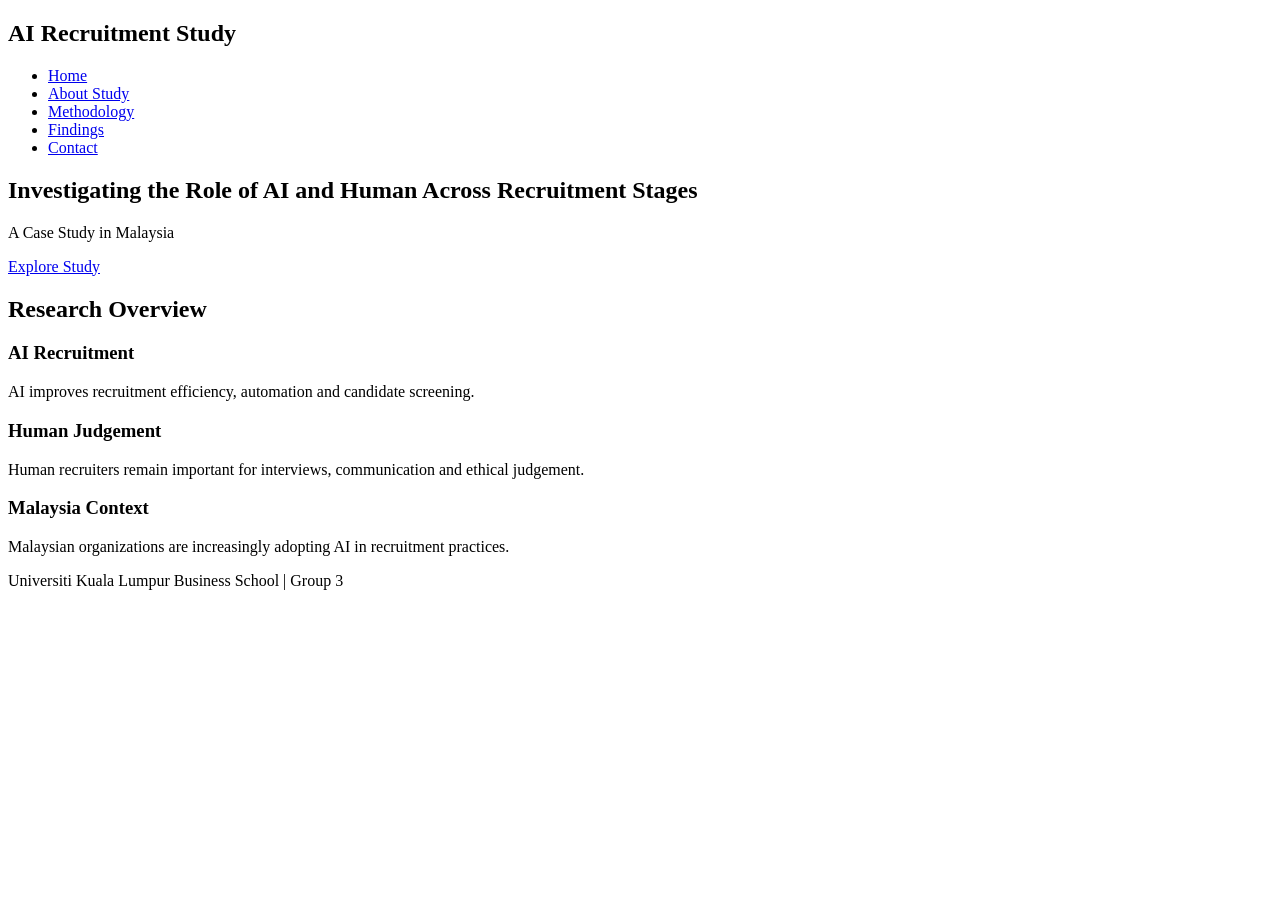
==== index.html @ f806a5e7 "Create index.html" ====
<!DOCTYPE html> <html lang="en"> <head> <meta charset="UTF-8" /> <meta name="viewport" content="width=device-width, initial-scale=1.0"/> <title>AI Recruitment Research</title> <link rel="stylesheet" href="style.css"> </head> <body> <header> <nav> <h1>AI Recruitment Study</h1> <ul> <li><a href="index.html">Home</a></li> <li><a href="about.html">About Study</a></li> <li><a href="methodology.html">Methodology</a></li> <li><a href="findings.html">Findings</a></li> <li><a href="contact.html">Contact</a></li> </ul> </nav> <div class="hero"> <h2>Investigating the Role of AI and Human Across Recruitment Stages</h2> <p> A Case Study in Malaysia </p> <a href="about.html" class="btn">Explore Study</a> </div> </header> <section class="section"> <h2>Research Overview</h2> <div class="cards"> <div class="card"> <h3>AI Recruitment</h3> <p> AI improves recruitment efficiency, automation and candidate screening. </p> </div> <div class="card"> <h3>Human Judgement</h3> <p> Human recruiters remain important for interviews, communication and ethical judgement. </p> </div> <div class="card"> <h3>Malaysia Context</h3> <p> Malaysian organizations are increasingly adopting AI in recruitment practices. </p> </div> </div> </section> <footer> <p>Universiti Kuala Lumpur Business School | Group 3</p> </footer> </body> </html>
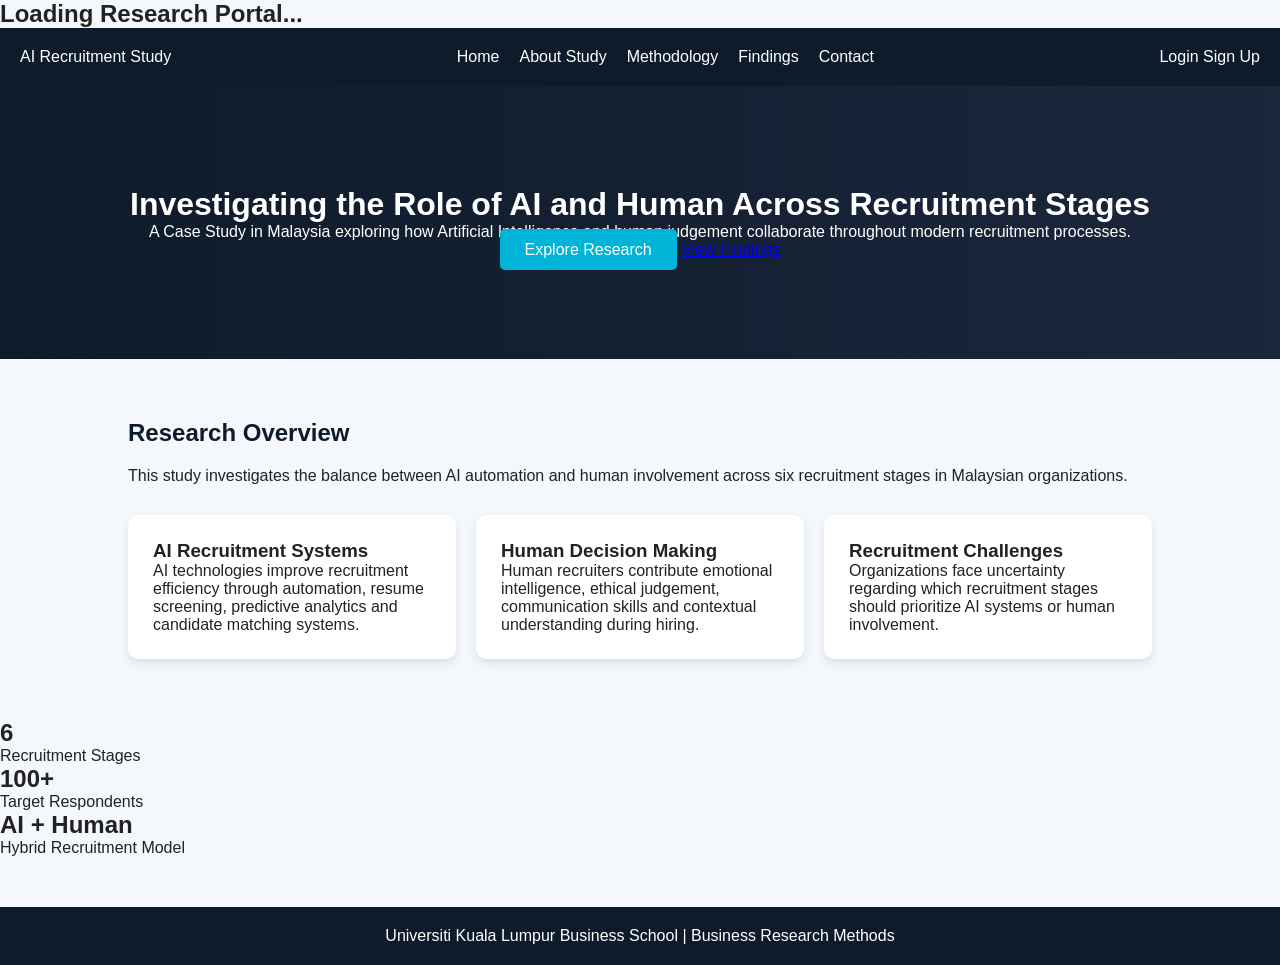
==== commit ad077e73: "index.html" ====
--- a/index.html
+++ b/index.html
@@ -1 +1 @@
-<!DOCTYPE html> <html lang="en"> <head> <meta charset="UTF-8" /> <meta name="viewport" content="width=device-width, initial-scale=1.0"/> <title>AI Recruitment Research</title> <link rel="stylesheet" href="style.css"> </head> <body> <header> <nav> <h1>AI Recruitment Study</h1> <ul> <li><a href="index.html">Home</a></li> <li><a href="about.html">About Study</a></li> <li><a href="methodology.html">Methodology</a></li> <li><a href="findings.html">Findings</a></li> <li><a href="contact.html">Contact</a></li> </ul> </nav> <div class="hero"> <h2>Investigating the Role of AI and Human Across Recruitment Stages</h2> <p> A Case Study in Malaysia </p> <a href="about.html" class="btn">Explore Study</a> </div> </header> <section class="section"> <h2>Research Overview</h2> <div class="cards"> <div class="card"> <h3>AI Recruitment</h3> <p> AI improves recruitment efficiency, automation and candidate screening. </p> </div> <div class="card"> <h3>Human Judgement</h3> <p> Human recruiters remain important for interviews, communication and ethical judgement. </p> </div> <div class="card"> <h3>Malaysia Context</h3> <p> Malaysian organizations are increasingly adopting AI in recruitment practices. </p> </div> </div> </section> <footer> <p>Universiti Kuala Lumpur Business School | Group 3</p> </footer> </body> </html>
+<!DOCTYPE html> <html lang="en"> <head> <meta charset="UTF-8"/> <meta name="viewport" content="width=device-width, initial-scale=1.0"/> <title>AI Recruitment Research</title> <link rel="stylesheet" href="style.css"/> </head> <body> <div id="loader"> <div class="spinner"></div> <h2>Loading Research Portal...</h2> </div> <nav> <div class="logo">AI Recruitment Study</div> <ul> <li><a href="index.html">Home</a></li> <li><a href="about.html">About Study</a></li> <li><a href="methodology.html">Methodology</a></li> <li><a href="findings.html">Findings</a></li> <li><a href="contact.html">Contact</a></li> </ul> <div class="nav-buttons"> <a href="login.html" class="btn-small">Login</a> <a href="signup.html" class="btn-small-outline">Sign Up</a> </div> </nav> <header class="hero-section"> <div class="hero-content"> <h1> Investigating the Role of AI and Human Across Recruitment Stages </h1> <p> A Case Study in Malaysia exploring how Artificial Intelligence and human judgement collaborate throughout modern recruitment processes. </p> <div class="hero-buttons"> <a href="about.html" class="btn">Explore Research</a> <a href="findings.html" class="btn-outline">View Findings</a> </div> </div> </header> <section class="section"> <div class="section-title"> <h2>Research Overview</h2> <p> This study investigates the balance between AI automation and human involvement across six recruitment stages in Malaysian organizations. </p> </div> <div class="cards"> <div class="card"> <h3>AI Recruitment Systems</h3> <p> AI technologies improve recruitment efficiency through automation, resume screening, predictive analytics and candidate matching systems. </p> </div> <div class="card"> <h3>Human Decision Making</h3> <p> Human recruiters contribute emotional intelligence, ethical judgement, communication skills and contextual understanding during hiring. </p> </div> <div class="card"> <h3>Recruitment Challenges</h3> <p> Organizations face uncertainty regarding which recruitment stages should prioritize AI systems or human involvement. </p> </div> </div> </section> <section class="dark-section"> <div class="stats-grid"> <div class="stat-card"> <h2>6</h2> <p>Recruitment Stages</p> </div> <div class="stat-card"> <h2>100+</h2> <p>Target Respondents</p> </div> <div class="stat-card"> <h2>AI + Human</h2> <p>Hybrid Recruitment Model</p> </div> </div> </section> <footer> <p>Universiti Kuala Lumpur Business School | Business Research Methods</p> </footer> <script src="script.js"></script> </body> </html>
--- a/style.css
+++ b/style.css
@@ -0,0 +1 @@
+*{ margin:0; padding:0; box-sizing:border-box; font-family:Arial, sans-serif; } body{ background:#f4f7fb; color:#222; } nav{ background:#0d1b2a; color:white; padding:20px; display:flex; justify-content:space-between; align-items:center; } nav ul{ display:flex; list-style:none; gap:20px; } nav a{ color:white; text-decoration:none; } header{ background:linear-gradient(to right,#0d1b2a,#1b263b); color:white; padding:100px 20px; text-align:center; } .hero h2{ font-size:42px; margin-bottom:20px; } .hero p{ font-size:20px; margin-bottom:30px; } .btn{ background:#00b4d8; padding:12px 25px; color:white; text-decoration:none; border-radius:5px; } .section{ padding:60px 10%; } .section h2{ margin-bottom:20px; color:#0d1b2a; } .cards{ display:grid; grid-template-columns:repeat(auto-fit,minmax(250px,1fr)); gap:20px; margin-top:30px; } .card{ background:white; padding:25px; border-radius:10px; box-shadow:0 4px 10px rgba(0,0,0,0.1); } table{ width:100%; border-collapse:collapse; margin-top:20px; } table, th, td{ border:1px solid #ccc; } th{ background:#0d1b2a; color:white; } th, td{ padding:15px; text-align:center; } footer{ background:#0d1b2a; color:white; text-align:center; padding:20px; margin-top:50px; }
